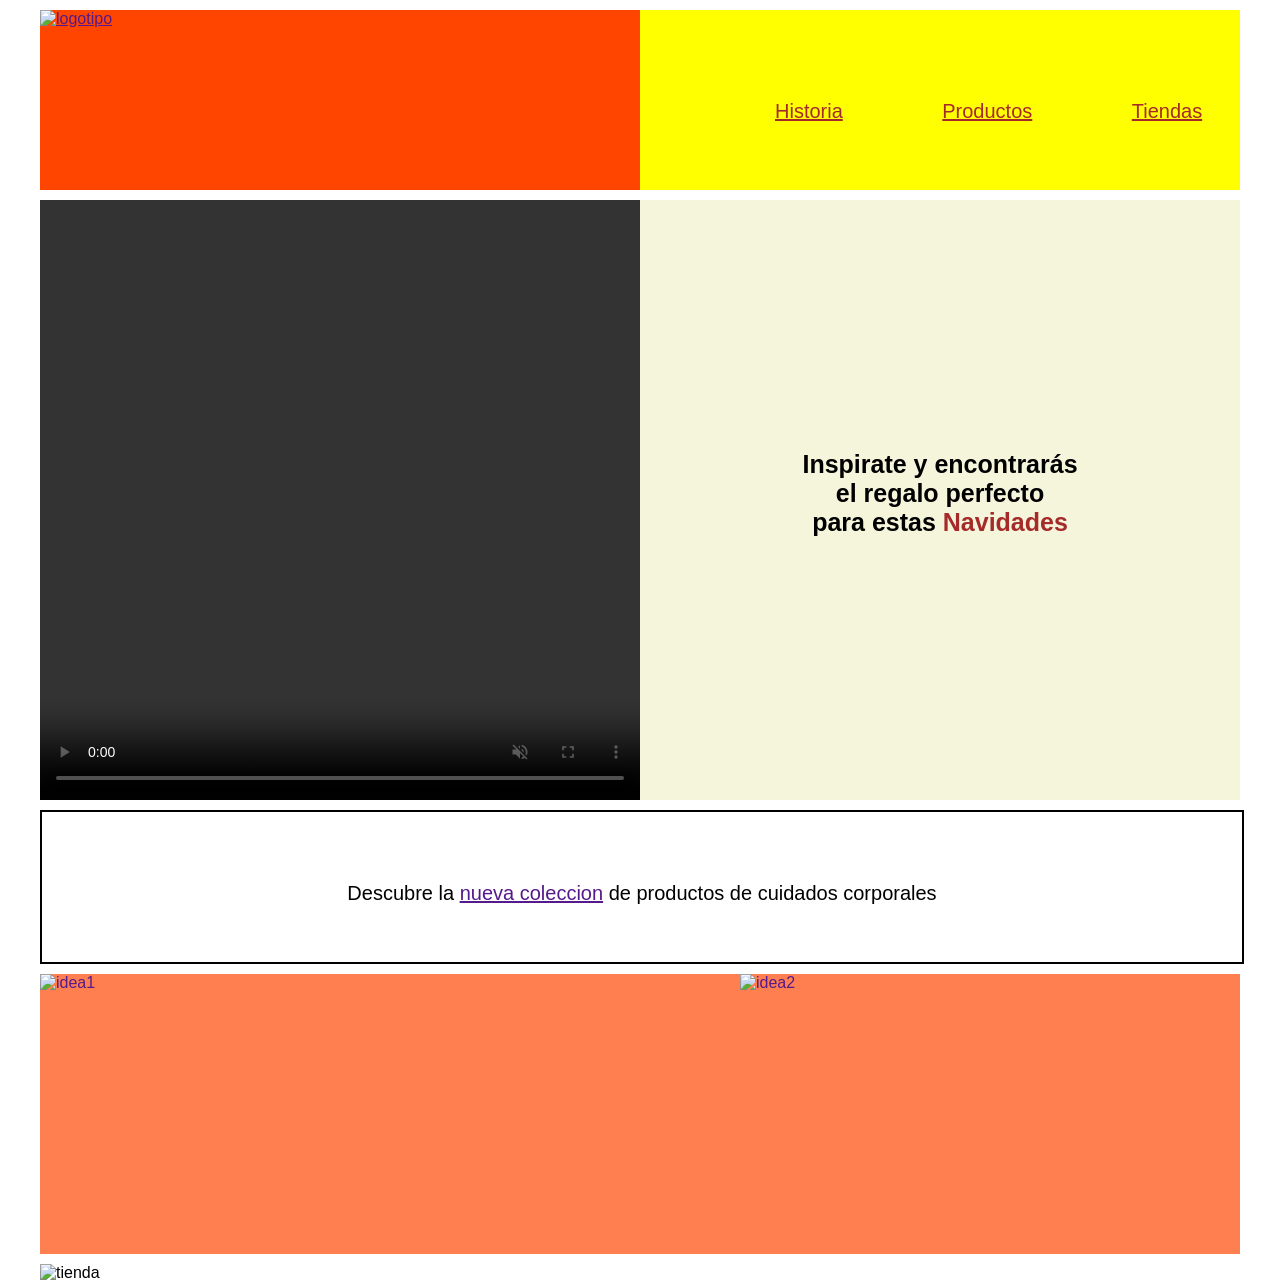
==== index.html @ 3f9665fe "Actualización :)" ====
<!DOCTYPE html>
<html lang="en">
<head>
    <meta charset="UTF-8">
    <meta name="viewport" content="width=device-width, initial-scale=1.0">
    <title>Document</title>
    <link rel="stylesheet" href="styles.css">
</head>
<body>
    <header>
        <div class="logo"><a href=""><img src="imagenes/logo.png" alt="logotipo" class="logo1"></a>
        </div>

        <ul>
            <li><a href="" target="_blank" class="brown">Historia</a></li>
            <li><a href="" target="_blank" class="brown">Productos</a></li>
            <li><a href="" target="_blank" class="brown">Tiendas</a></li>
        </ul>
    </header>
    <main>
        <video src="imagenes/Video_Festive_2025.mp4" controls autoplay muted></video>
        <h2>Inspirate y encontrarás <br>
        el regalo perfecto <br>
    para estas <span class="brown">Navidades</span></h2>
    </main>
    <article>
        <p>Descubre la <a href="">nueva coleccion</a> de productos de cuidados corporales</p>
    </article>
    <div class="ideas">
        <a href=""><img src="imagenes/banner2.jpeg" alt="idea1" class="banner1"></a>
        <a href=""><img src="imagenes/banner.jpeg" alt="idea2" class="banner2"></a>
    </div>
    <footer>
        <img src="imagenes/tienda.png" alt="tienda" height="70px">
    </footer>
</body>
</html>
---- styles.css ----
*{
    font-family: Arial, Helvetica, sans-serif;
    margin: 0 auto;
    width: 1200px;
    padding: 0 auto;
}
header{
background-color: blueviolet;
height: 180px;
margin-top: 10px;
margin-bottom: 10px;

}
.logo{
    background-color: orangered;
    width: 600px;
    height: 180px;
    float: left;
}
.logo1{
    width: 250px;
}
ul{
    background-color: yellow;
    width: 560px;
    height: 90px;
    float: left;
    list-style: none;
    padding-top: 90px;
}
li{
    display: inline;
    padding-left: 95px;
    font-size: 20px;
    color: brown;
}
.brown:link{
    color: brown;
}
.brown:hover{
    color: black;
}
main{
    background-color: lime;
    height: 600px;
}
video{
    width: 600px;
    height: 600px;
    float: left;
}
h2{
font-size: 25px;
background-color: beige;
width: 600px;
height: 350px;
float: right;
text-align: center;
padding-top: 250px;
}
.brown{
    color: brown;
}
article{
    border: 2px black solid;
    height: 80px;
    margin-top: 10px;
    margin-bottom: 10px;
    padding-top: 70px;
    text-align: center;
    font-size: 20px;
}
.ideas{
    background-color: coral;
    height: 280px;
    margin-bottom: 10px;
}
.banner1{
    width: 500px;
    float: left;
}
.banner2{
    width: 500px;
    float: right;
}
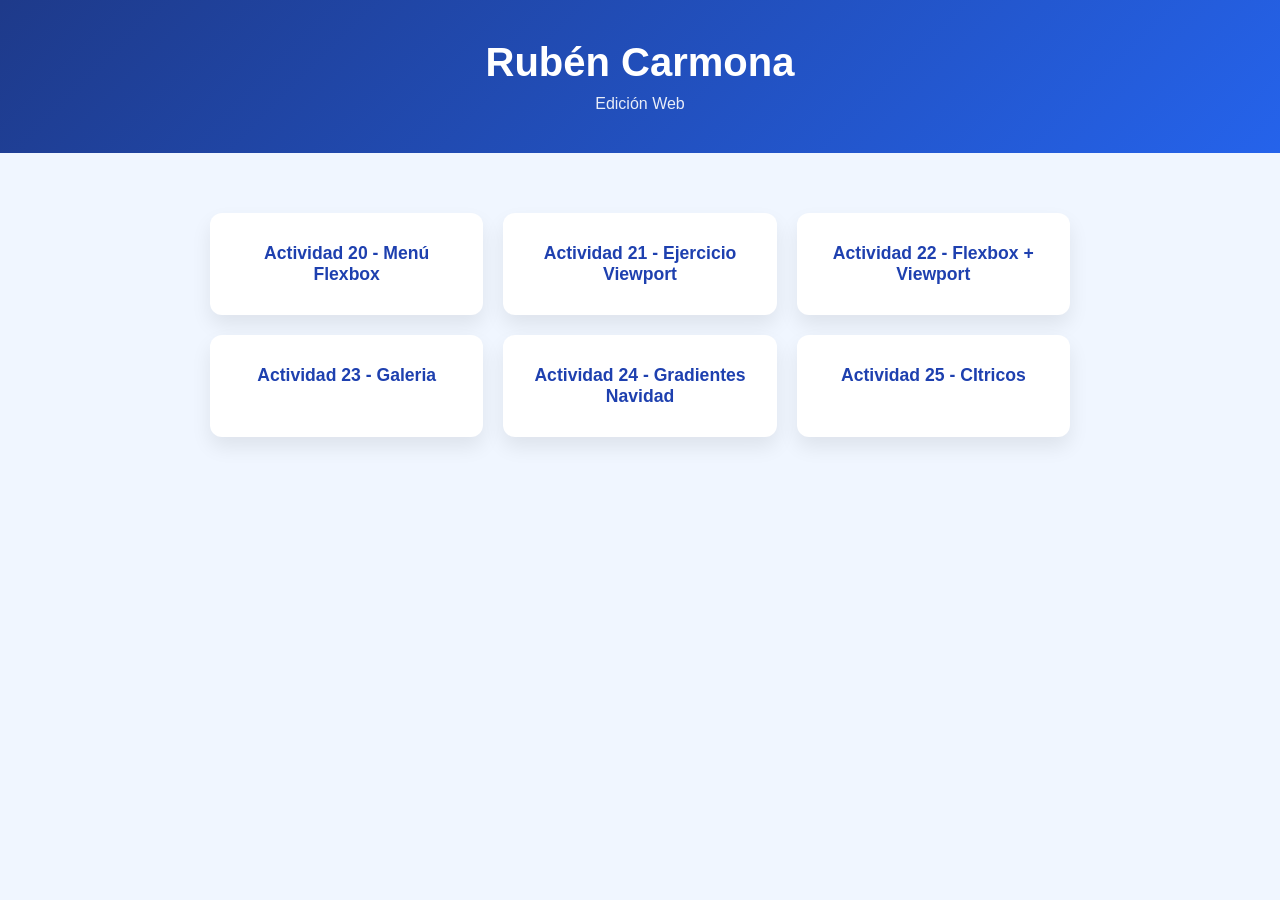
==== commit 7f018872: "Indice final" ====
--- a/index.html
+++ b/index.html
@@ -1,37 +1,43 @@
 <!DOCTYPE html>
-<html lang="en">
+<html lang="es">
 <head>
     <meta charset="UTF-8">
-    <meta name="viewport" content="width=device-width, initial-scale=1.0">
-    <title>Document</title>
+    <title>Índice Edición Web</title>
     <link rel="stylesheet" href="styles.css">
 </head>
 <body>
+
     <header>
-        <div class="logo"><a href=""><img src="imagenes/logo.png" alt="logotipo" class="logo1"></a>
+        <h1>Rubén Carmona</h1>
+        <p>Edición Web</p>
+    </header>
+
+    <main class="contenedor">
+
+        <div class="actividad">
+            <a href="ACT20_Rubén_Carmona/ACT20/index.html">Actividad 20 - Menú Flexbox</a>
         </div>
 
-        <ul>
-            <li><a href="" target="_blank" class="brown">Historia</a></li>
-            <li><a href="" target="_blank" class="brown">Productos</a></li>
-            <li><a href="" target="_blank" class="brown">Tiendas</a></li>
-        </ul>
-    </header>
-    <main>
-        <video src="imagenes/Video_Festive_2025.mp4" controls autoplay muted></video>
-        <h2>Inspirate y encontrarás <br>
-        el regalo perfecto <br>
-    para estas <span class="brown">Navidades</span></h2>
+        <div class="actividad">
+            <a href="ACT21_Rubén_Carmona/ACT21/index.html">Actividad 21 - Ejercicio Viewport</a>
+        </div>
+
+         <div class="actividad">
+            <a href="ACT22_Rubén_Carmona/index.html">Actividad 22 - Flexbox + Viewport</a>
+        </div>
+
+        <div class="actividad">
+            <a href="ACT23_Rubén_Carmona/ACT23/index.html">Actividad 23 - Galeria</a>
+        </div>
+
+        <div class="actividad">
+            <a href="ACT24_Rubén_Carmona/ACT24/index.html">Actividad 24 - Gradientes Navidad</a>
+        </div>
+
+        <div class="actividad">
+            <a href="ACT24_Rubén_Carmona/ACT24/index.html">Actividad 25 - CItricos</a>
+        </div>
     </main>
-    <article>
-        <p>Descubre la <a href="">nueva coleccion</a> de productos de cuidados corporales</p>
-    </article>
-    <div class="ideas">
-        <a href=""><img src="imagenes/banner2.jpeg" alt="idea1" class="banner1"></a>
-        <a href=""><img src="imagenes/banner.jpeg" alt="idea2" class="banner2"></a>
-    </div>
-    <footer>
-        <img src="imagenes/tienda.png" alt="tienda" height="70px">
-    </footer>
+
 </body>
-</html>+</html>
--- a/styles.css
+++ b/styles.css
@@ -1,85 +1,58 @@
-*{
+* {
+    margin: 0;
+    padding: 0;
+    box-sizing: border-box;
     font-family: Arial, Helvetica, sans-serif;
-    margin: 0 auto;
-    width: 1200px;
-    padding: 0 auto;
 }
-header{
-background-color: blueviolet;
-height: 180px;
-margin-top: 10px;
-margin-bottom: 10px;
 
+body {
+    background-color: #f0f6ff;
+    color: #0a2540;
 }
-.logo{
-    background-color: orangered;
-    width: 600px;
-    height: 180px;
-    float: left;
+
+header {
+    background: linear-gradient(135deg, #1e3a8a, #2563eb);
+    color: white;
+    text-align: center;
+    padding: 40px 20px;
 }
-.logo1{
-    width: 250px;
+
+header h1 {
+    font-size: 2.5rem;
 }
-ul{
-    background-color: yellow;
-    width: 560px;
-    height: 90px;
-    float: left;
-    list-style: none;
-    padding-top: 90px;
+
+header p {
+    margin-top: 10px;
+    opacity: 0.9;
 }
-li{
-    display: inline;
-    padding-left: 95px;
-    font-size: 20px;
-    color: brown;
+
+.contenedor {
+    max-width: 900px;
+    margin: 40px auto;
+    padding: 20px;
+    display: grid;
+    grid-template-columns: repeat(auto-fit, minmax(250px, 1fr));
+    gap: 20px;
 }
-.brown:link{
-    color: brown;
+
+.actividad {
+    background: white;
+    border-radius: 12px;
+    box-shadow: 0 10px 20px rgba(0,0,0,0.08);
+    transition: transform 0.2s ease, box-shadow 0.2s ease;
 }
-.brown:hover{
-    color: black;
+
+.actividad:hover {
+    transform: translateY(-5px);
+    box-shadow: 0 15px 30px rgba(0,0,0,0.12);
 }
-main{
-    background-color: lime;
-    height: 600px;
+
+.actividad a {
+    display: block;
+    padding: 30px;
+    text-decoration: none;
+    color: #1e40af;
+    font-weight: bold;
+    font-size: 1.1rem;
+    text-align: center;
 }
-video{
-    width: 600px;
-    height: 600px;
-    float: left;
-}
-h2{
-font-size: 25px;
-background-color: beige;
-width: 600px;
-height: 350px;
-float: right;
-text-align: center;
-padding-top: 250px;
-}
-.brown{
-    color: brown;
-}
-article{
-    border: 2px black solid;
-    height: 80px;
-    margin-top: 10px;
-    margin-bottom: 10px;
-    padding-top: 70px;
-    text-align: center;
-    font-size: 20px;
-}
-.ideas{
-    background-color: coral;
-    height: 280px;
-    margin-bottom: 10px;
-}
-.banner1{
-    width: 500px;
-    float: left;
-}
-.banner2{
-    width: 500px;
-    float: right;
-}
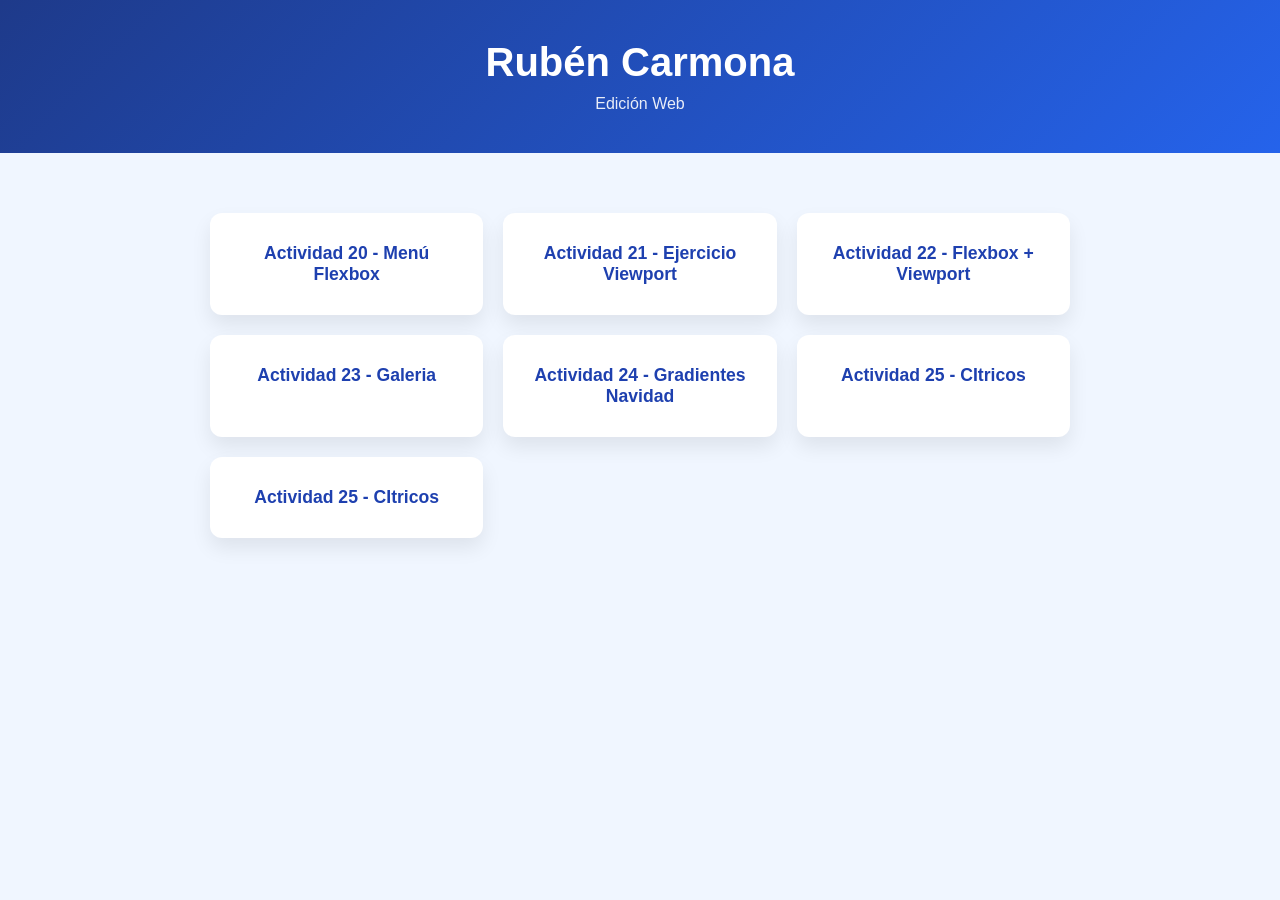
==== commit afba3c42: "25" ====
--- a/index.html
+++ b/index.html
@@ -37,6 +37,10 @@
         <div class="actividad">
             <a href="ACT24_Rubén_Carmona/ACT24/index.html">Actividad 25 - CItricos</a>
         </div>
+
+        <div class="actividad">
+            <a href="ACT25_Rubén_Carmona/ACT25/index.html">Actividad 25 - CItricos</a>
+        </div>
     </main>
 
 </body>
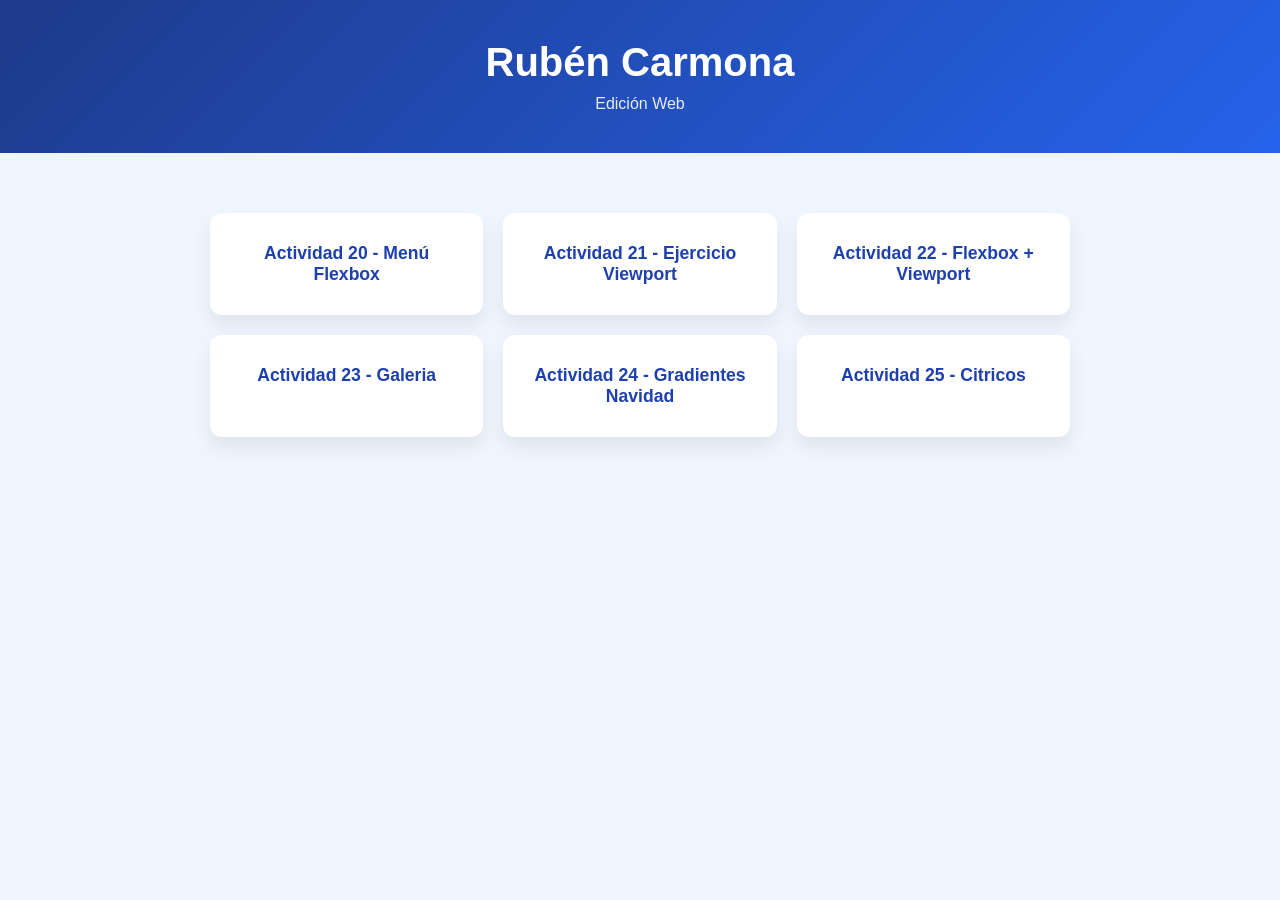
==== commit 9296471b: "a" ====
--- a/index.html
+++ b/index.html
@@ -35,11 +35,7 @@
         </div>
 
         <div class="actividad">
-            <a href="ACT24_Rubén_Carmona/ACT24/index.html">Actividad 25 - CItricos</a>
-        </div>
-
-        <div class="actividad">
-            <a href="ACT25_Rubén_Carmona/ACT25/index.html">Actividad 25 - CItricos</a>
+            <a href="ACT25_Rubén_Carmona/ACT25/index.html">Actividad 25 - Citricos</a>  
         </div>
     </main>
 
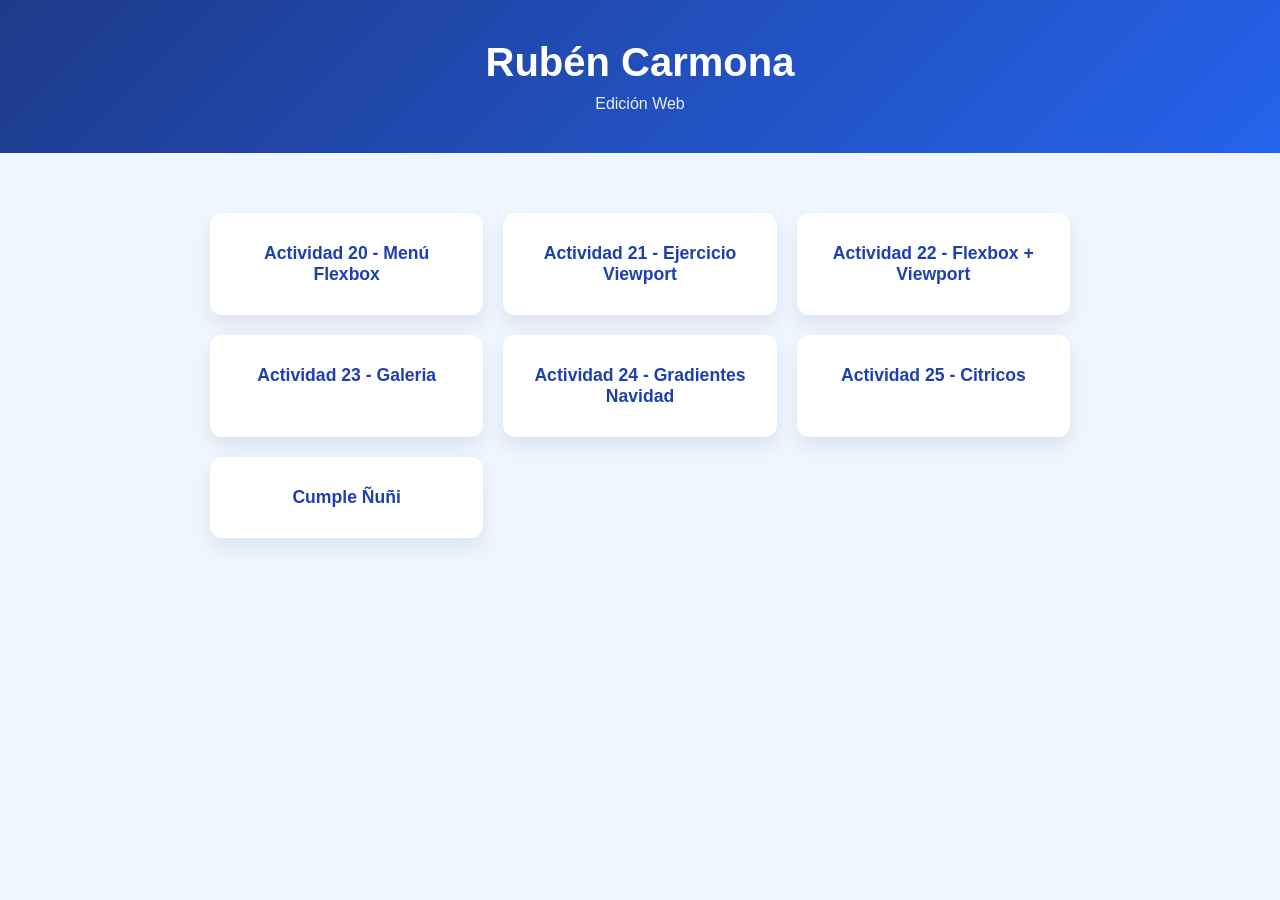
==== commit 1884a826: "c" ====
--- a/index.html
+++ b/index.html
@@ -37,6 +37,10 @@
         <div class="actividad">
             <a href="ACT25_Rubén_Carmona/ACT25/index.html">Actividad 25 - Citricos</a>  
         </div>
+
+        <div class="actividad">
+            <a href="cum ñuñi/cum ñuñi/">Cumple Ñuñi</a>
+        </div>
     </main>
 
 </body>
